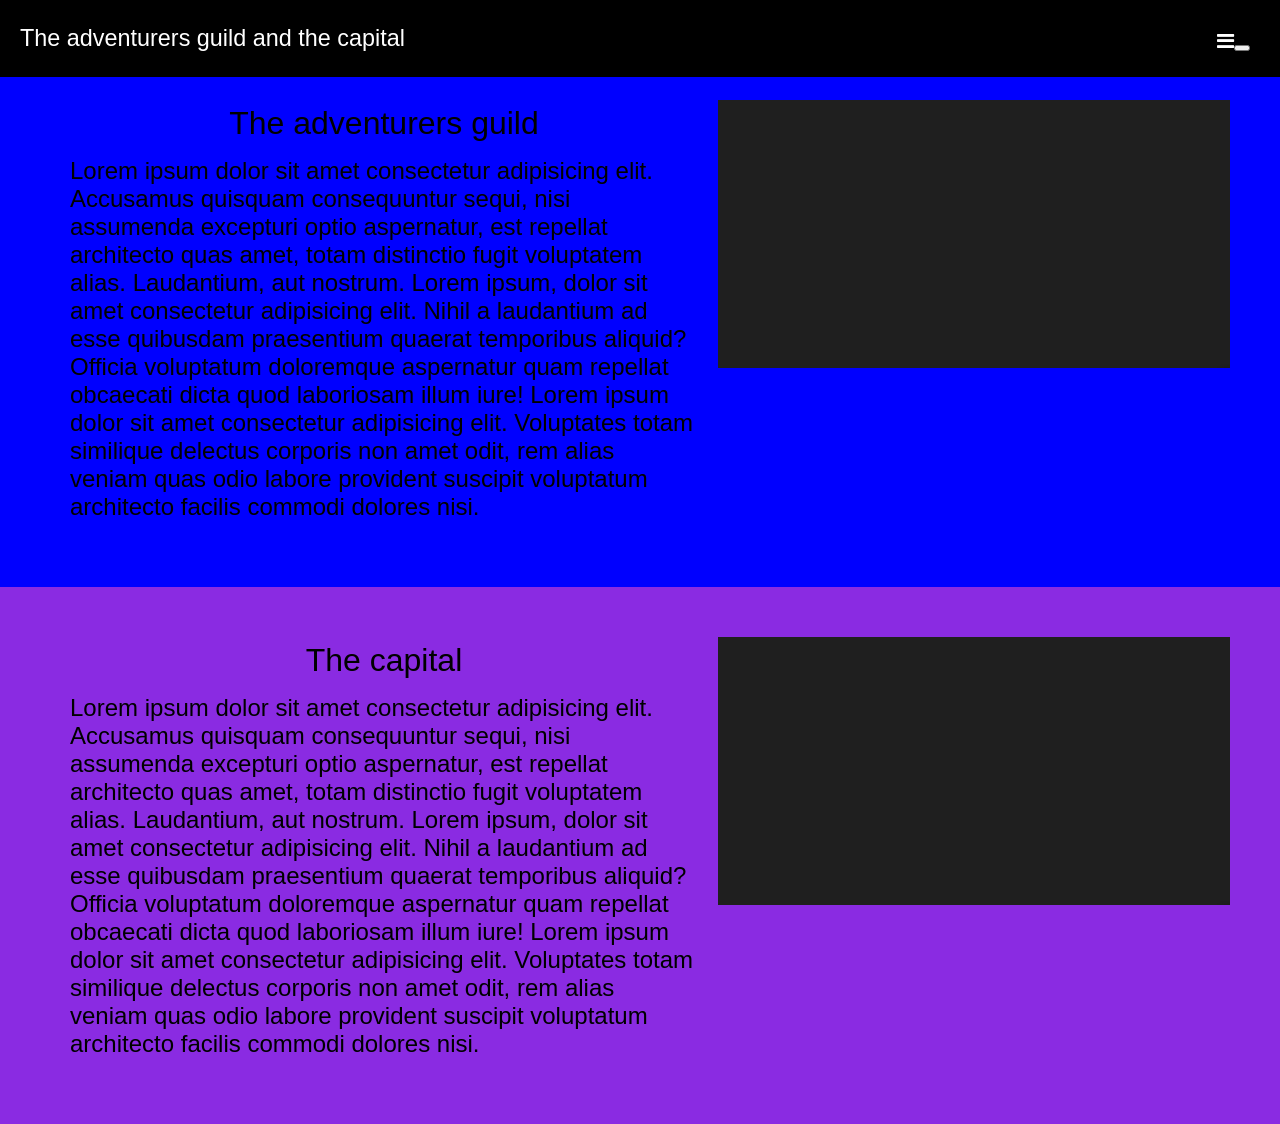
==== index.html @ cc82d5bf "styling och försök på javacript" ====
<!DOCTYPE html>
<html lang="en">
<head>
    <meta charset="UTF-8">
    <meta name="viewport" content="width=device-width, initial-scale=1.0">
    <title>D&D campaign good-to-knows</title>
    <link rel="stylesheet" href="style.css">
    <link rel="stylesheet" href="https://cdnjs.cloudflare.com/ajax/libs/font-awesome/4.7.0/css/font-awesome.min.css">
</head>
<body>
    <div class="topnav">
        <h3>The adventurers guild and the capital</h1>
        <div id="burger" class="burger">
            <a href="#Guild">Adventurers guild</a>
            <a href="#Capital">The capital</a>
        </div>
        <a href="javascript:void(0);" class="icon" onclick="myFunction()">
            <i class="fa fa-bars"><button type="button" onclick="myFunction()"></button></i>
        </a>
    </div>
    <div class="TheGuild" id="TheGuild">
        <section id="Guild"></section>
        <div class="GuildText">
            <h1>The adventurers guild</h1>
            <h2>Lorem ipsum dolor sit amet consectetur adipisicing elit. Accusamus quisquam consequuntur sequi, nisi assumenda excepturi optio aspernatur, est repellat architecto quas amet, totam distinctio fugit voluptatem alias. Laudantium, aut nostrum. Lorem ipsum, dolor sit amet consectetur adipisicing elit. Nihil a laudantium ad esse quibusdam praesentium quaerat temporibus aliquid? Officia voluptatum doloremque aspernatur quam repellat obcaecati dicta quod laboriosam illum iure! Lorem ipsum dolor sit amet consectetur adipisicing elit. Voluptates totam similique delectus corporis non amet odit, rem alias veniam quas odio labore provident suscipit voluptatum architecto facilis commodi dolores nisi.</h2>
        </div>
        <div class="Guildimage">
            <img src="BlackSquare.jpg" alt="I'm working on it">
        </div>
    </div>
    <div class="TheCapital">
        <section id="Capital"></section>
        <div class="CapitalText">
            <h1>The capital</h1>
            <h2>Lorem ipsum dolor sit amet consectetur adipisicing elit. Accusamus quisquam consequuntur sequi, nisi assumenda excepturi optio aspernatur, est repellat architecto quas amet, totam distinctio fugit voluptatem alias. Laudantium, aut nostrum. Lorem ipsum, dolor sit amet consectetur adipisicing elit. Nihil a laudantium ad esse quibusdam praesentium quaerat temporibus aliquid? Officia voluptatum doloremque aspernatur quam repellat obcaecati dicta quod laboriosam illum iure! Lorem ipsum dolor sit amet consectetur adipisicing elit. Voluptates totam similique delectus corporis non amet odit, rem alias veniam quas odio labore provident suscipit voluptatum architecto facilis commodi dolores nisi.</h2>
        </div>
        <div class="CapitalImage">
            <img src="BlackSquare.jpg" alt="I'm working on it">
        </div>
    </div>
    <script src="clicking.js"></script>
</body>
</html>
---- style.css ----
*{
    font-family: Arial, "Helvetica Neue", Helvetica, sans-serif;
}

body{
    margin: 0;
    padding: 0;
}

.topnav{
    overflow: hidden;
    background-color: #000;
    font-size: 20px;
    font-weight: bold;
    position: fixed;
    padding: 20px;
    width: 100%;
    box-sizing: border-box;
}

.topnav a {
    color: white;
    /* background-color: black; */
    padding: 10px 10px;
    text-decoration: none;
    display: block;
}

.topnav a.icon {
    /* background-color: green; */
    display: block;
    position: absolute;
    right: 0px;
    top: 0px;
    margin: 20px;
}

.topnav #burger{
    display: none;
}

img{
    width: 40vw;
}

h3{
    font-weight: normal;
    margin: 5px 0;
    color: white;
}

h1{
    font-weight: normal;
    margin: 5px 0;
}

h2{
    font-weight: normal;
    margin: 10px 0;
}

.TheGuild{
    display: flex;
    background-color: blue;
    width: 100%;
    padding: 100px 50px 56px 50px;
    justify-content: space-around;
    box-sizing: border-box;
}

.GuildText{
    padding: 0px 20px;
    display: flex;
    flex-direction: column;
    align-items: center;
}

.TheCapital{
    display: flex;
    background-color: blueviolet;
    width: 100%;
    padding: 50px 50px 56px 50px;
    justify-content: space-around;
    box-sizing: border-box;
}

.CapitalText{
    padding: 0px 20px;
    display: flex;
    flex-direction: column;
    align-items: center;
}

#Guild{
    scroll-margin-top: 200px;
}

#Capital{
    scroll-margin-top: 200px;
}
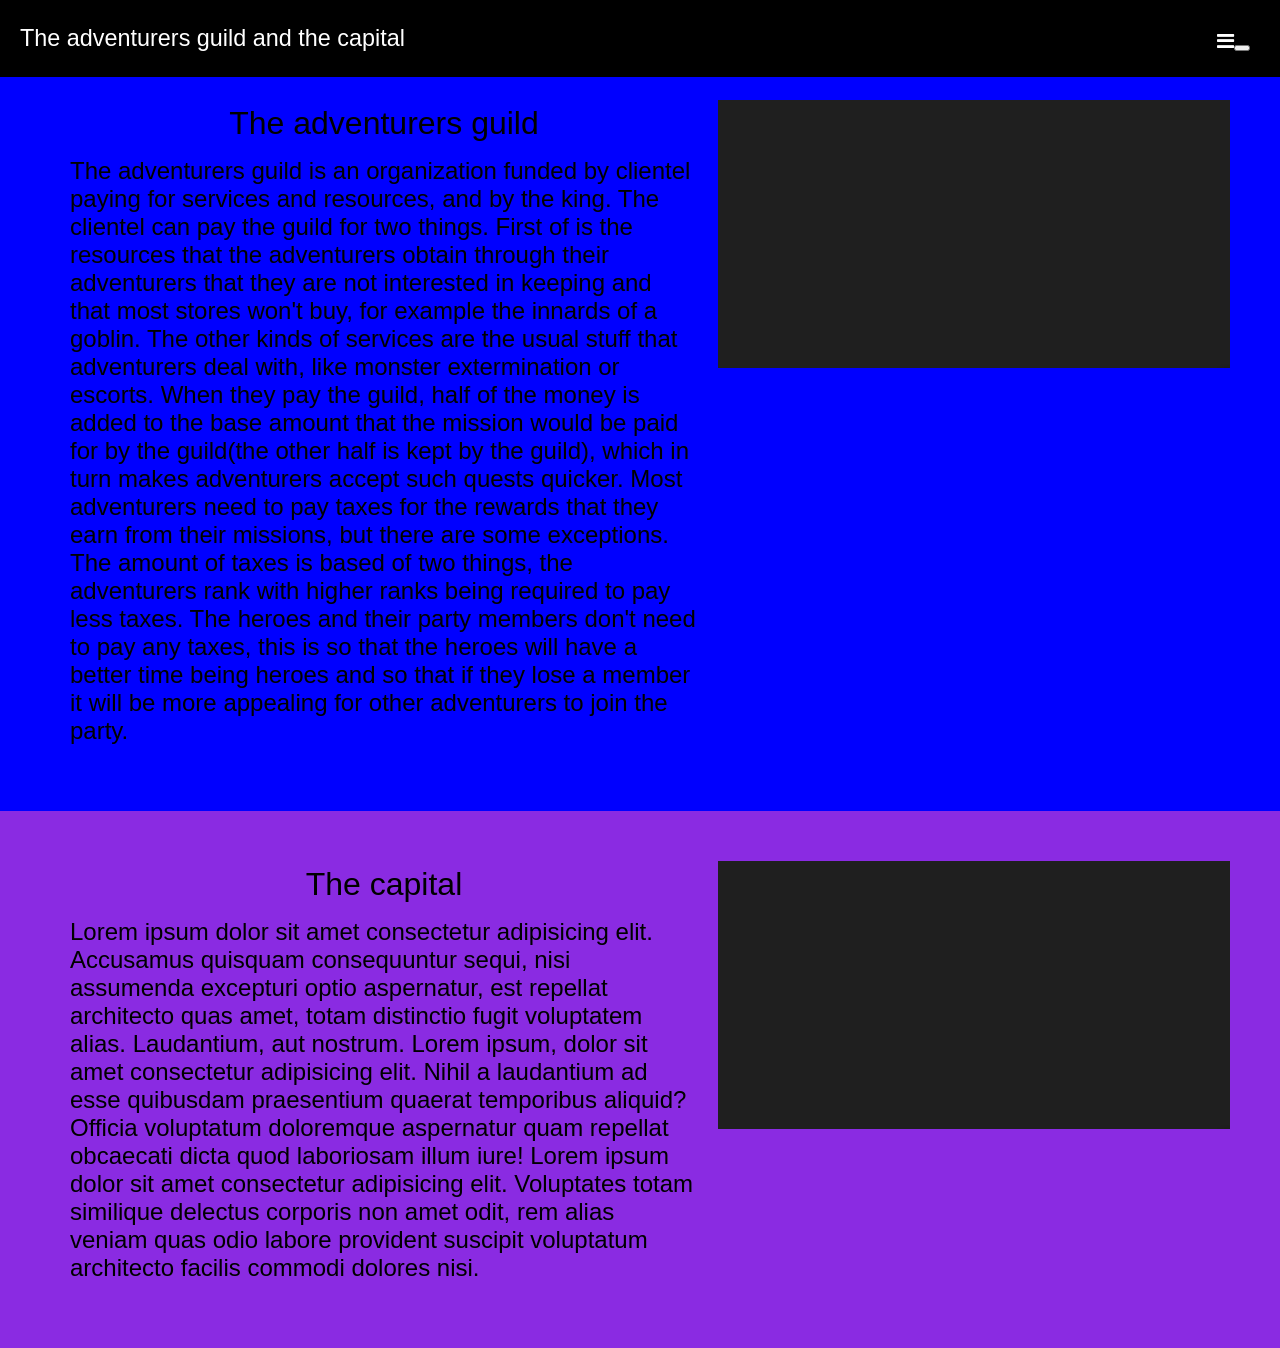
==== commit c202ade3: "The adventurers guild text" ====
--- a/index.html
+++ b/index.html
@@ -22,7 +22,7 @@
         <section id="Guild"></section>
         <div class="GuildText">
             <h1>The adventurers guild</h1>
-            <h2>Lorem ipsum dolor sit amet consectetur adipisicing elit. Accusamus quisquam consequuntur sequi, nisi assumenda excepturi optio aspernatur, est repellat architecto quas amet, totam distinctio fugit voluptatem alias. Laudantium, aut nostrum. Lorem ipsum, dolor sit amet consectetur adipisicing elit. Nihil a laudantium ad esse quibusdam praesentium quaerat temporibus aliquid? Officia voluptatum doloremque aspernatur quam repellat obcaecati dicta quod laboriosam illum iure! Lorem ipsum dolor sit amet consectetur adipisicing elit. Voluptates totam similique delectus corporis non amet odit, rem alias veniam quas odio labore provident suscipit voluptatum architecto facilis commodi dolores nisi.</h2>
+            <h2>The adventurers guild is an organization funded by clientel paying for services and resources, and by the king. The clientel can pay the guild for two things. First of is the resources that the adventurers obtain through their adventurers that they are not interested in keeping and that most stores won't buy, for example the innards of a goblin. The other kinds of services are the usual stuff that adventurers deal with, like monster extermination or escorts. When they pay the guild, half of the money is added to the base amount that the mission would be paid for by the guild(the other half is kept by the guild), which in turn makes adventurers accept such quests quicker. Most adventurers need to pay taxes for the rewards that they earn from their missions, but there are some exceptions. The amount of taxes is based of two things, the adventurers rank with higher ranks being required to pay less taxes. The heroes and their party members don't need to pay any taxes, this is so that the heroes will have a better time being heroes and so that if they lose a member it will be more appealing for other adventurers to join the party.</h2>
         </div>
         <div class="Guildimage">
             <img src="BlackSquare.jpg" alt="I'm working on it">
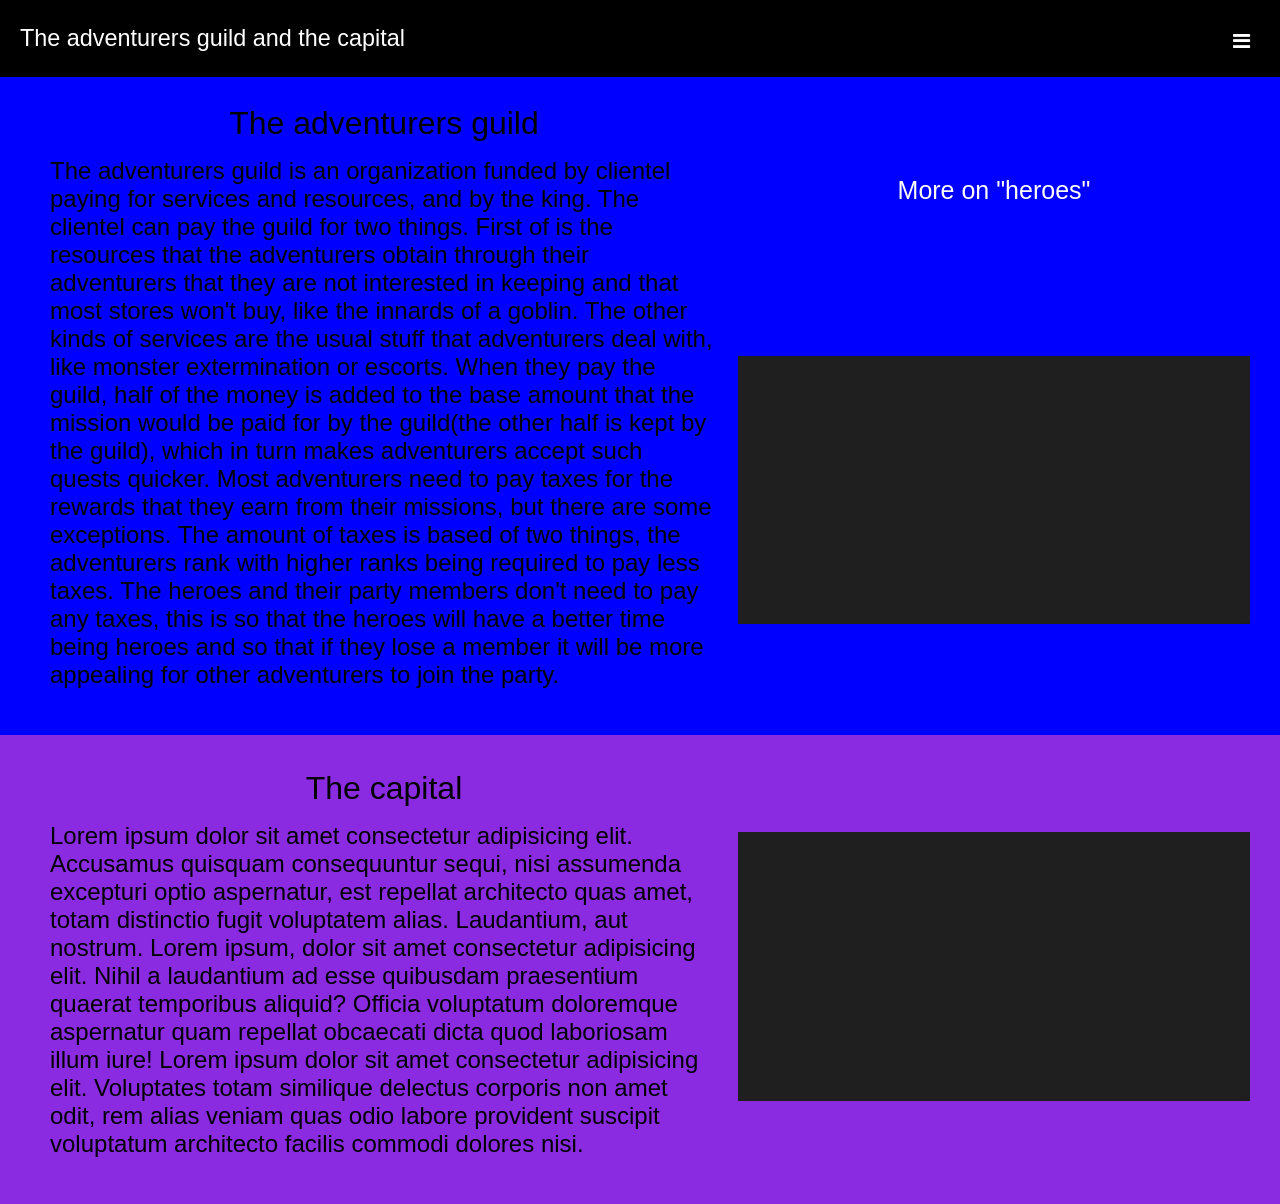
==== commit 9db6f3b1: "pop-up" ====
--- a/index.html
+++ b/index.html
@@ -15,17 +15,24 @@
             <a href="#Capital">The capital</a>
         </div>
         <a href="javascript:void(0);" class="icon" onclick="myFunction()">
-            <i class="fa fa-bars"><button type="button" onclick="myFunction()"></button></i>
+            <i class="fa fa-bars"></i>
         </a>
     </div>
     <div class="TheGuild" id="TheGuild">
         <section id="Guild"></section>
         <div class="GuildText">
             <h1>The adventurers guild</h1>
-            <h2>The adventurers guild is an organization funded by clientel paying for services and resources, and by the king. The clientel can pay the guild for two things. First of is the resources that the adventurers obtain through their adventurers that they are not interested in keeping and that most stores won't buy, for example the innards of a goblin. The other kinds of services are the usual stuff that adventurers deal with, like monster extermination or escorts. When they pay the guild, half of the money is added to the base amount that the mission would be paid for by the guild(the other half is kept by the guild), which in turn makes adventurers accept such quests quicker. Most adventurers need to pay taxes for the rewards that they earn from their missions, but there are some exceptions. The amount of taxes is based of two things, the adventurers rank with higher ranks being required to pay less taxes. The heroes and their party members don't need to pay any taxes, this is so that the heroes will have a better time being heroes and so that if they lose a member it will be more appealing for other adventurers to join the party.</h2>
+            <h2>The adventurers guild is an organization funded by clientel paying for services and resources, and by the king. The clientel can pay the guild for two things. First of is the resources that the adventurers obtain through their adventurers that they are not interested in keeping and that most stores won't buy, like the innards of a goblin. The other kinds of services are the usual stuff that adventurers deal with, like monster extermination or escorts. When they pay the guild, half of the money is added to the base amount that the mission would be paid for by the guild(the other half is kept by the guild), which in turn makes adventurers accept such quests quicker. Most adventurers need to pay taxes for the rewards that they earn from their missions, but there are some exceptions. The amount of taxes is based of two things, the adventurers rank with higher ranks being required to pay less taxes. The heroes and their party members don't need to pay any taxes, this is so that the heroes will have a better time being heroes and so that if they lose a member it will be more appealing for other adventurers to join the party.</h2>
         </div>
-        <div class="Guildimage">
+        <div class="GuildImage">
+            <button id="MyButton">More on "heroes"</button>
             <img src="BlackSquare.jpg" alt="I'm working on it">
+        </div>
+        <div id="MyModal" class="Modal">
+            <div class="ModalContent">
+                <span class="close">&times</span>
+                <p>The heroes aka. the summoned ones</p>
+            </div>
         </div>
     </div>
     <div class="TheCapital">
--- a/style.css
+++ b/style.css
@@ -63,7 +63,7 @@
     display: flex;
     background-color: blue;
     width: 100%;
-    padding: 100px 50px 56px 50px;
+    padding: 100px 30px 36px 30px;
     justify-content: space-around;
     box-sizing: border-box;
 }
@@ -75,11 +75,25 @@
     align-items: center;
 }
 
+.GuildImage{
+    display: flex;   
+    flex-direction: column;
+    justify-content: space-around;
+    align-items: center;
+}
+
+.GuildImage #MyButton{
+    background: none;
+    border: 0;
+    font-size: 25px;
+    color: white;
+}
+
 .TheCapital{
     display: flex;
     background-color: blueviolet;
     width: 100%;
-    padding: 50px 50px 56px 50px;
+    padding: 30px 30px 36px 30px;
     justify-content: space-around;
     box-sizing: border-box;
 }
@@ -91,10 +105,89 @@
     align-items: center;
 }
 
+.CapitalImage{
+    display: flex;   
+    flex-direction: column;
+    justify-content: space-around;
+}
+
+.Modal{
+    display: none;
+    position: fixed;
+    z-index: 1;
+    padding: 30px 50px 50px 50px;
+    margin: 0;
+    background-color: rgba(0, 0, 0, 0.4);
+    width: 62%;
+    height: 20%;
+}
+
+.ModalContent{
+    background-color: white;
+    display: flex;
+    margin: auto;
+    padding: 20px;
+    border: 1px solid black;
+    width: 95%;
+    flex-direction: column;
+}
+
+.close{
+    display: flex;
+    justify-content: center;
+    align-items: center;
+    color: white;
+    align-items: center;
+    background-color: red;
+    font-size: 28px;
+    font-weight: bold;
+    width: 35px;
+    height: 35px;
+    margin-right: 0;
+}
+
+.close:hover, .close:focus{
+    text-decoration: none;
+    cursor: pointer;
+}
+
 #Guild{
     scroll-margin-top: 200px;
 }
 
 #Capital{
     scroll-margin-top: 200px;
+}
+
+#MyButton:hover{
+    cursor: pointer;
+}
+
+@media screen and (max-width: 700px){
+    .TheGuild{
+        padding: 100px 10px 10px 10px;
+        flex-direction: column;
+    }
+    .TheCapital{
+        padding: 30px 10px 10px 10px;
+        flex-direction: column;
+    }
+    img{
+        width: 90vw;
+        margin: 10px;
+    }
+}
+
+@media  screen and (max-width: 490px) {
+    h3{
+        font-size: 17px;
+    }
+
+    h2{
+        font-size: 20px;
+    }
+
+    h1{
+        font-size: 24px;
+    }
 }
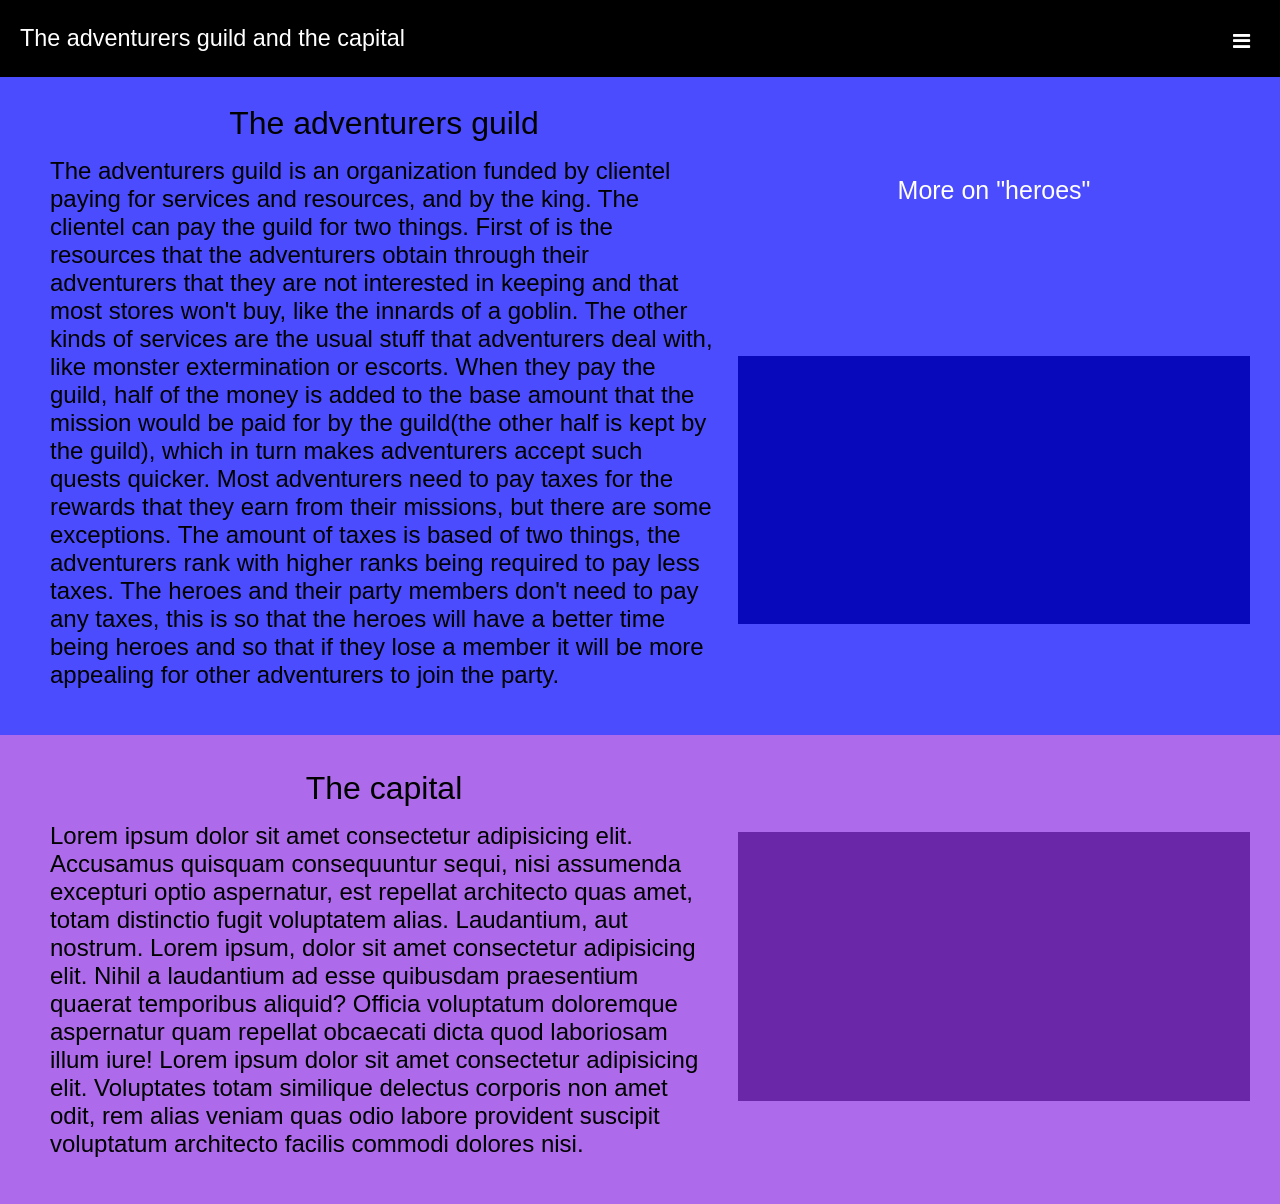
==== commit 61ed5a22: "Better looks" ====
--- a/index.html
+++ b/index.html
@@ -31,7 +31,7 @@
         <div id="MyModal" class="Modal">
             <div class="ModalContent">
                 <span class="close">&times</span>
-                <p>The heroes aka. the summoned ones</p>
+                <p>The heroes aka. the summoned ones. They are summoned witout much more than wanting to not be at the place they are at currently, while also being deemed able to do the "hero stuff" that they are summoned for. This usually only happens when there is a powerful force that threatens civilization.</p>
             </div>
         </div>
     </div>
--- a/style.css
+++ b/style.css
@@ -41,6 +41,7 @@
 
 img{
     width: 40vw;
+    z-index: -1;
 }
 
 h3{
@@ -61,7 +62,7 @@
 
 .TheGuild{
     display: flex;
-    background-color: blue;
+    background-color: rgba(0, 0, 255, 0.7);
     width: 100%;
     padding: 100px 30px 36px 30px;
     justify-content: space-around;
@@ -91,7 +92,7 @@
 
 .TheCapital{
     display: flex;
-    background-color: blueviolet;
+    background-color: rgba(138, 43, 226,0.7);
     width: 100%;
     padding: 30px 30px 36px 30px;
     justify-content: space-around;
@@ -115,21 +116,27 @@
     display: none;
     position: fixed;
     z-index: 1;
-    padding: 30px 50px 50px 50px;
+    padding: 30px 30px 30px 30px;
     margin: 0;
-    background-color: rgba(0, 0, 0, 0.4);
+    background-color: rgba(0, 0, 0, 0.5);
     width: 62%;
-    height: 20%;
+    height: 160px;
 }
 
 .ModalContent{
     background-color: white;
     display: flex;
     margin: auto;
+    border: 1px solid black;
+    width: 100%;
+    height: 80%;
+    overflow: auto;
+    flex-direction: column;
+}
+
+
+.ModalContent p{
     padding: 20px;
-    border: 1px solid black;
-    width: 95%;
-    flex-direction: column;
 }
 
 .close{
@@ -143,7 +150,7 @@
     font-weight: bold;
     width: 35px;
     height: 35px;
-    margin-right: 0;
+    position: fixed;
 }
 
 .close:hover, .close:focus{
@@ -176,6 +183,10 @@
         width: 90vw;
         margin: 10px;
     }
+    .Modal{
+        margin-bottom: 800px;
+        width: 81vw;
+    }
 }
 
 @media  screen and (max-width: 490px) {
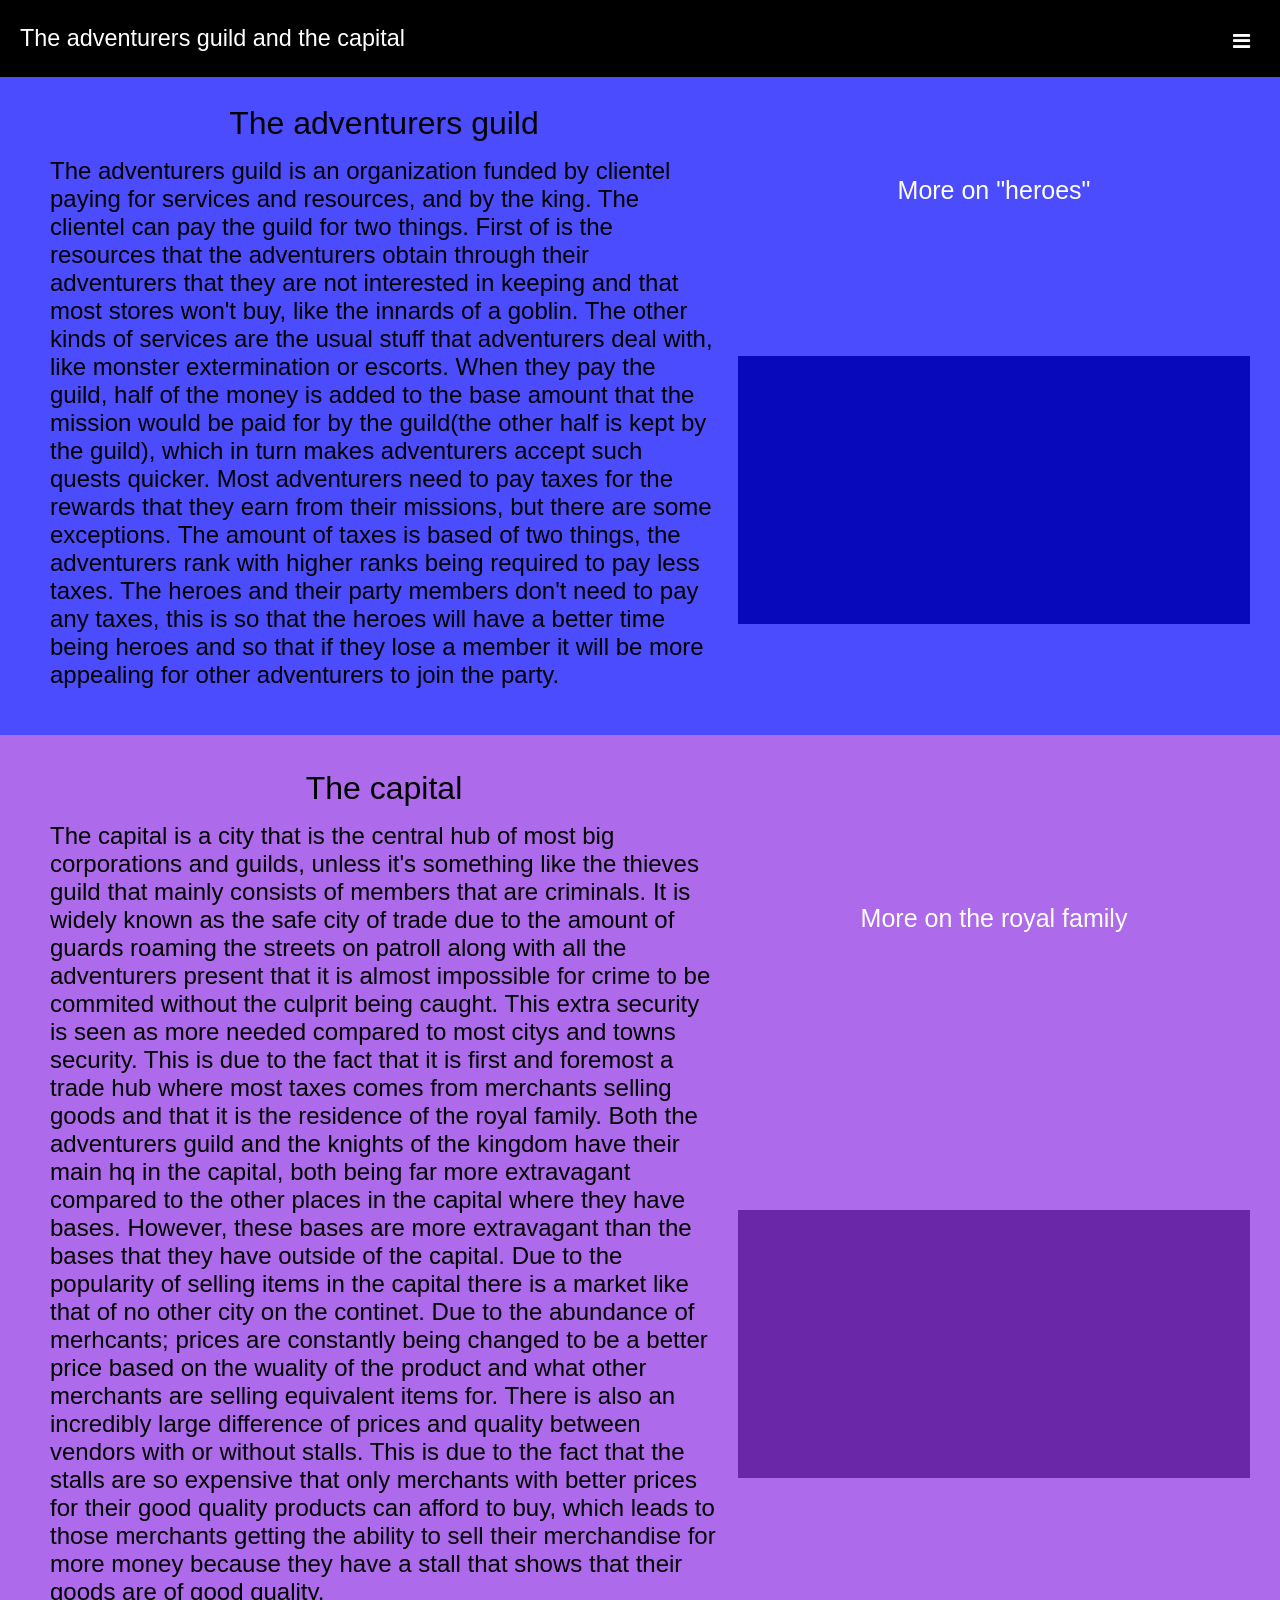
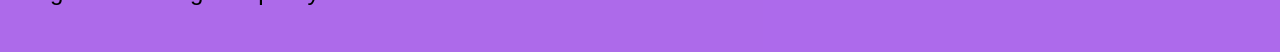
==== commit 225c07a0: "text for the capital" ====
--- a/index.html
+++ b/index.html
@@ -39,11 +39,19 @@
         <section id="Capital"></section>
         <div class="CapitalText">
             <h1>The capital</h1>
-            <h2>Lorem ipsum dolor sit amet consectetur adipisicing elit. Accusamus quisquam consequuntur sequi, nisi assumenda excepturi optio aspernatur, est repellat architecto quas amet, totam distinctio fugit voluptatem alias. Laudantium, aut nostrum. Lorem ipsum, dolor sit amet consectetur adipisicing elit. Nihil a laudantium ad esse quibusdam praesentium quaerat temporibus aliquid? Officia voluptatum doloremque aspernatur quam repellat obcaecati dicta quod laboriosam illum iure! Lorem ipsum dolor sit amet consectetur adipisicing elit. Voluptates totam similique delectus corporis non amet odit, rem alias veniam quas odio labore provident suscipit voluptatum architecto facilis commodi dolores nisi.</h2>
+            <h2>The capital is a city that is the central hub of most big corporations and guilds, unless it's something like the thieves guild that mainly consists of members that are criminals. It is widely known as the safe city of trade due to the amount of guards roaming the streets on patroll along with all the adventurers present that it is almost impossible for crime to be commited without the culprit being caught. This extra security is seen as more needed compared to most citys and towns security. This is due to the fact that it is first and foremost a trade hub where most taxes comes from merchants selling goods and that it is the residence of the royal family. Both the adventurers guild and the knights of the kingdom have their main hq in the capital, both being far more extravagant compared to the other places in the capital where they have bases. However, these bases are more extravagant than the bases that they have outside of the  capital. Due to the popularity of selling items in the capital there is a market like that of no other city on the continet. Due to the abundance of merhcants; prices are constantly being changed to be a better price based on the wuality of the product and what other merchants are selling equivalent items for. There is also an incredibly large difference of prices and quality between vendors with or without stalls. This is due to the fact that the stalls are so expensive that only merchants with better prices for their good quality products can afford to buy, which leads to those merchants getting the ability to sell their merchandise for more money because they have a stall that shows that their goods are of good quality.</h2>
         </div>
         <div class="CapitalImage">
+            <button id="MyButton">More on the royal family</button>
             <img src="BlackSquare.jpg" alt="I'm working on it">
         </div>
+        <div id="MyModal2" class="Modal">
+            <div class="ModalContent">
+                <span class="close">&times</span>
+                <p>The current royal family consists of 16 members. This includes the king, the queen, the queens mother and father, the first prince and his wife, the first princess and her wife, the second prince and his wife, the second princess and her husband, the third prince and his husband, the third princess and the fourth princess.</p>
+            </div>
+        </div>
+    </div>
     </div>
     <script src="clicking.js"></script>
 </body>
--- a/style.css
+++ b/style.css
@@ -110,6 +110,13 @@
     display: flex;   
     flex-direction: column;
     justify-content: space-around;
+}
+
+.CapitalImage #MyButton{
+    background: none;
+    border: 0;
+    font-size: 25px;
+    color: white;
 }
 
 .Modal{
@@ -159,11 +166,11 @@
 }
 
 #Guild{
-    scroll-margin-top: 200px;
+    scroll-margin-top: 190px;
 }
 
 #Capital{
-    scroll-margin-top: 200px;
+    scroll-margin-top: 190px;
 }
 
 #MyButton:hover{
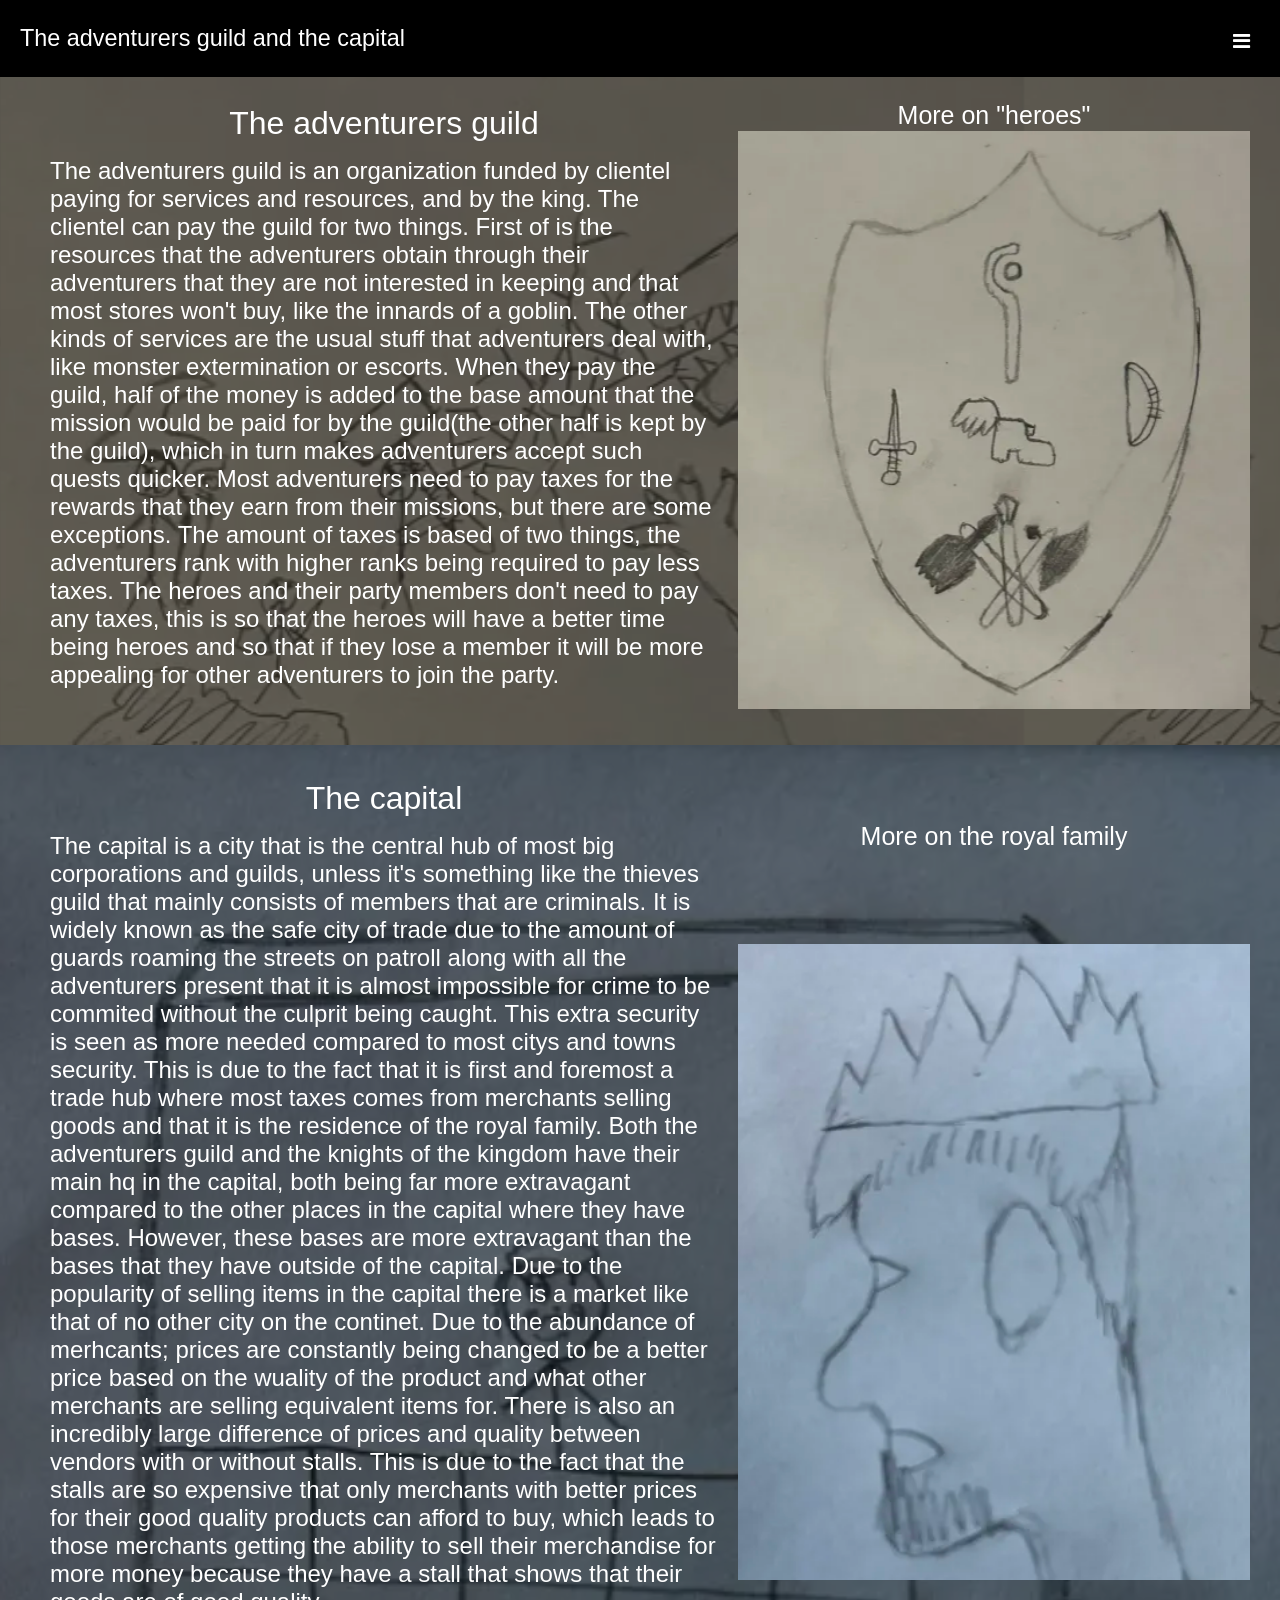
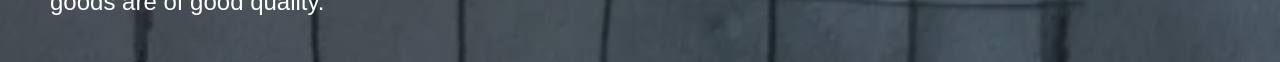
==== commit 474846b8: "image adding" ====
--- a/index.html
+++ b/index.html
@@ -6,6 +6,7 @@
     <title>D&D campaign good-to-knows</title>
     <link rel="stylesheet" href="style.css">
     <link rel="stylesheet" href="https://cdnjs.cloudflare.com/ajax/libs/font-awesome/4.7.0/css/font-awesome.min.css">
+    
 </head>
 <body>
     <div class="topnav">
@@ -25,14 +26,20 @@
             <h2>The adventurers guild is an organization funded by clientel paying for services and resources, and by the king. The clientel can pay the guild for two things. First of is the resources that the adventurers obtain through their adventurers that they are not interested in keeping and that most stores won't buy, like the innards of a goblin. The other kinds of services are the usual stuff that adventurers deal with, like monster extermination or escorts. When they pay the guild, half of the money is added to the base amount that the mission would be paid for by the guild(the other half is kept by the guild), which in turn makes adventurers accept such quests quicker. Most adventurers need to pay taxes for the rewards that they earn from their missions, but there are some exceptions. The amount of taxes is based of two things, the adventurers rank with higher ranks being required to pay less taxes. The heroes and their party members don't need to pay any taxes, this is so that the heroes will have a better time being heroes and so that if they lose a member it will be more appealing for other adventurers to join the party.</h2>
         </div>
         <div class="GuildImage">
-            <button id="MyButton">More on "heroes"</button>
-            <img src="BlackSquare.jpg" alt="I'm working on it">
+            <button class="modal-button" href="#myModal1">More on "heroes"</button>
+            <img src="GuildCrest1.png" alt="I'm working on it">
         </div>
-        <div id="MyModal" class="Modal">
-            <div class="ModalContent">
-                <span class="close">&times</span>
-                <p>The heroes aka. the summoned ones. They are summoned witout much more than wanting to not be at the place they are at currently, while also being deemed able to do the "hero stuff" that they are summoned for. This usually only happens when there is a powerful force that threatens civilization.</p>
+        <div id="myModal1" class="modal">
+            <div class="modal-content">
+                <div class="modal-header">
+                    <span class="close">x</span>
+                </div>
+                <div class="modal-body">
+                    <p>The heroes aka. the summoned ones. They are summoned witout much more than wanting to not be at the place they are at currently, while also being deemed able to do the "hero stuff" that they are summoned for. This usually only happens when there is a powerful force that threatens civilization.</p>
+                </div>
+                <div class="modal-footer"></div>
             </div>
+            
         </div>
     </div>
     <div class="TheCapital">
@@ -42,17 +49,21 @@
             <h2>The capital is a city that is the central hub of most big corporations and guilds, unless it's something like the thieves guild that mainly consists of members that are criminals. It is widely known as the safe city of trade due to the amount of guards roaming the streets on patroll along with all the adventurers present that it is almost impossible for crime to be commited without the culprit being caught. This extra security is seen as more needed compared to most citys and towns security. This is due to the fact that it is first and foremost a trade hub where most taxes comes from merchants selling goods and that it is the residence of the royal family. Both the adventurers guild and the knights of the kingdom have their main hq in the capital, both being far more extravagant compared to the other places in the capital where they have bases. However, these bases are more extravagant than the bases that they have outside of the  capital. Due to the popularity of selling items in the capital there is a market like that of no other city on the continet. Due to the abundance of merhcants; prices are constantly being changed to be a better price based on the wuality of the product and what other merchants are selling equivalent items for. There is also an incredibly large difference of prices and quality between vendors with or without stalls. This is due to the fact that the stalls are so expensive that only merchants with better prices for their good quality products can afford to buy, which leads to those merchants getting the ability to sell their merchandise for more money because they have a stall that shows that their goods are of good quality.</h2>
         </div>
         <div class="CapitalImage">
-            <button id="MyButton">More on the royal family</button>
-            <img src="BlackSquare.jpg" alt="I'm working on it">
+            <button class="modal-button" href="#myModal2">More on the royal family</button>
+            <img src="King1.png" alt="I'm working on it">
         </div>
-        <div id="MyModal2" class="Modal">
-            <div class="ModalContent">
-                <span class="close">&times</span>
-                <p>The current royal family consists of 16 members. This includes the king, the queen, the queens mother and father, the first prince and his wife, the first princess and her wife, the second prince and his wife, the second princess and her husband, the third prince and his husband, the third princess and the fourth princess.</p>
-            </div>
+        <div id="myModal2" class="modal">
+            <div class="modal-content">
+                <div class="modal-header">  
+                    <span class="close">x</span>
+                </div>
+                <div class="modal-body">
+                    <p>The current royal family consists of 16 members. This includes the king, the queen, the queens mother and father, the first prince and his wife, the first princess and her wife, the second prince and his wife, the second princess and her husband, the third prince and his husband, the third princess and the fourth princess.</p>
+                </div>
+                <div class="modal-footer"></div>
+            </div> 
         </div>
     </div>
-    </div>
-    <script src="clicking.js"></script>
 </body>
+    <script src="clicking.js"></script> 
 </html>
--- a/style.css
+++ b/style.css
@@ -41,7 +41,7 @@
 
 img{
     width: 40vw;
-    z-index: -1;
+    /* z-index: 0; */
 }
 
 h3{
@@ -53,21 +53,27 @@
 h1{
     font-weight: normal;
     margin: 5px 0;
+    color: white;
 }
 
 h2{
     font-weight: normal;
     margin: 10px 0;
+    color: white;
 }
 
 .TheGuild{
     display: flex;
-    background-color: rgba(0, 0, 255, 0.7);
+    background-image: url("GuildBackground1.png");
+    background-size: 80%;
+    background-color: rgba(0, 0, 0, 0.5);
+    background-blend-mode: darken;
     width: 100%;
     padding: 100px 30px 36px 30px;
     justify-content: space-around;
     box-sizing: border-box;
 }
+
 
 .GuildText{
     padding: 0px 20px;
@@ -83,86 +89,104 @@
     align-items: center;
 }
 
-.GuildImage #MyButton{
+.TheCapital{
+    display: flex;
+    background-image: url("Merchant1.png");
+    background-size: 100%;
+    background-color: rgba(0, 0, 0, 0.5);
+    background-blend-mode: darken;
+    width: 100%;
+    width: 100%;
+    padding: 30px 30px 36px 30px;
+    justify-content: space-around;
+    box-sizing: border-box;
+}
+
+.CapitalText{
+    padding: 0px 20px;
+    display: flex;
+    flex-direction: column;
+    align-items: center;
+}
+
+.CapitalImage{
+    display: flex;   
+    flex-direction: column;
+    justify-content: space-around;
+}
+
+.modal-button{
     background: none;
     border: 0;
     font-size: 25px;
     color: white;
-}
-
-.TheCapital{
-    display: flex;
-    background-color: rgba(138, 43, 226,0.7);
-    width: 100%;
-    padding: 30px 30px 36px 30px;
-    justify-content: space-around;
-    box-sizing: border-box;
-}
-
-.CapitalText{
-    padding: 0px 20px;
-    display: flex;
-    flex-direction: column;
-    align-items: center;
-}
-
-.CapitalImage{
-    display: flex;   
-    flex-direction: column;
-    justify-content: space-around;
-}
-
-.CapitalImage #MyButton{
-    background: none;
-    border: 0;
-    font-size: 25px;
-    color: white;
-}
-
-.Modal{
-    display: none;
-    position: fixed;
-    z-index: 1;
-    padding: 30px 30px 30px 30px;
-    margin: 0;
-    background-color: rgba(0, 0, 0, 0.5);
-    width: 62%;
-    height: 160px;
-}
-
-.ModalContent{
-    background-color: white;
-    display: flex;
+    cursor: pointer;
+}
+
+.modal{
+    display: none; 
+    position: fixed; 
+    z-index: 1; 
+    padding-top: 100px; 
+    /* left: 0; */
+    top: 0;
+    width: 70%; 
+    height: 35%; 
+    overflow: auto; 
+    background-color: rgb(0,0,0); 
+    background-color: rgba(0,0,0,0.4); 
+}
+
+.modal-content{
+    position: relative;
+    background-color: #fefefe;
     margin: auto;
-    border: 1px solid black;
-    width: 100%;
-    height: 80%;
-    overflow: auto;
-    flex-direction: column;
-}
-
-
-.ModalContent p{
+    padding: 0;
+    border: 1px solid #888;
+    width: 80%;
+    box-shadow: 0 4px 8px 0 rgba(0,0,0,0.2),0 6px 20px 0 rgba(0,0,0,0.19);
+    -webkit-animation-name: animatetop;
+    -webkit-animation-duration: 0.4s;
+    animation-name: animatetop;
+    animation-duration: 0.4s
+}
+
+
+.modal-content p{
     padding: 20px;
 }
 
-.close{
-    display: flex;
-    justify-content: center;
-    align-items: center;
-    color: white;
-    align-items: center;
-    background-color: red;
+@-webkit-keyframes animatetop {
+    from {top:-300px; opacity:0}
+    to {top:0; opacity:1}
+}
+
+@keyframes animatetop {
+    from {top:-300px; opacity:0}
+    to {top:0; opacity:1}
+}
+
+.close {
+    color: red;
+    float: right;
     font-size: 28px;
     font-weight: bold;
-    width: 35px;
-    height: 35px;
-    position: fixed;
-}
-
-.close:hover, .close:focus{
+}
+
+.close:hover, .close:focus {
+    color: #000;
     text-decoration: none;
     cursor: pointer;
+}
+
+.modal-header {
+    padding: 2px 16px;
+    background-color: white;
+    color: white;
+}
+
+.modal-body {
+    padding: 2px 16px;
 }
 
 #Guild{
@@ -181,6 +205,7 @@
     .TheGuild{
         padding: 100px 10px 10px 10px;
         flex-direction: column;
+        background-size: 100%;
     }
     .TheCapital{
         padding: 30px 10px 10px 10px;
@@ -190,7 +215,7 @@
         width: 90vw;
         margin: 10px;
     }
-    .Modal{
+    .modal{
         margin-bottom: 800px;
         width: 81vw;
     }
